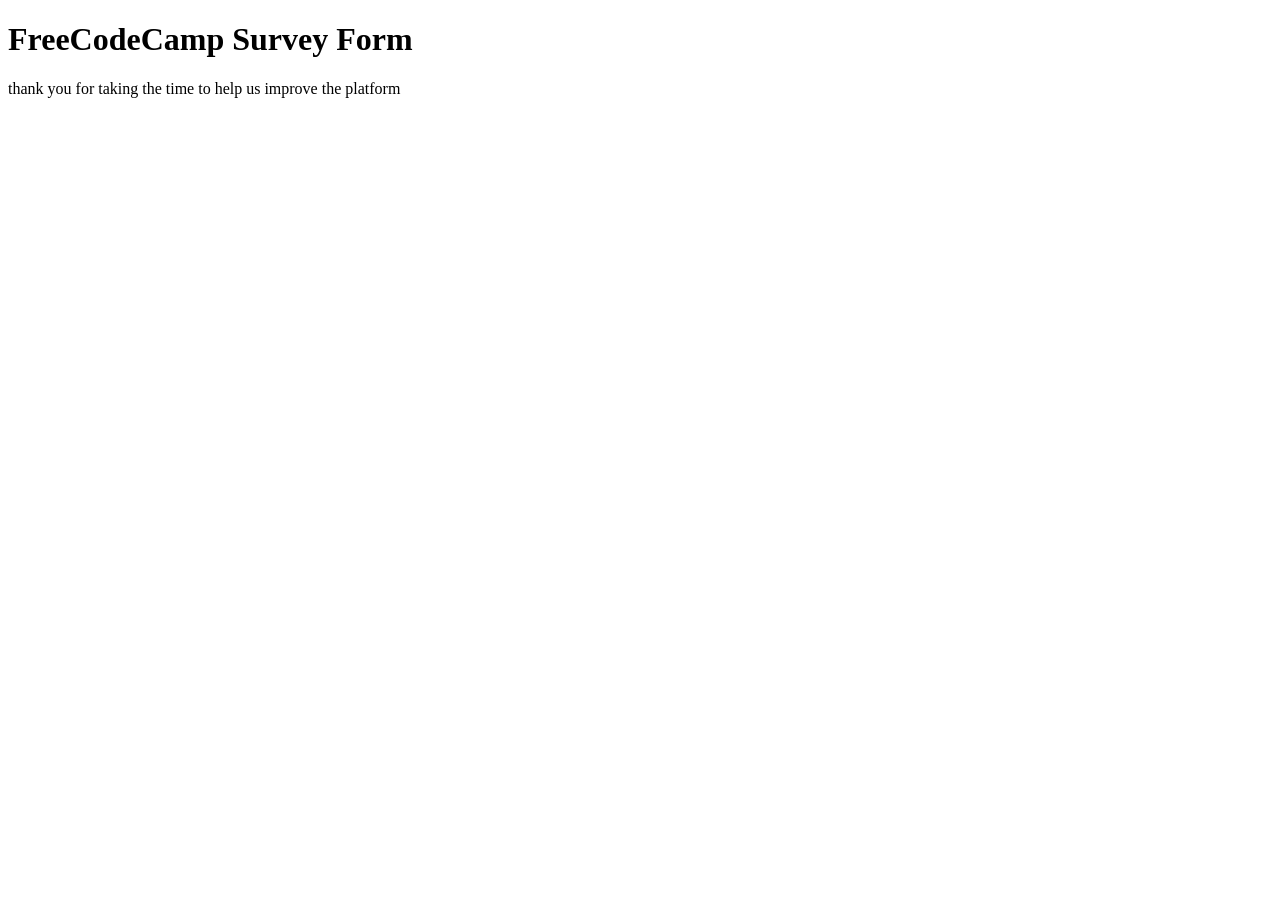
==== survey.html @ d07f4d95 "initialised repo" ====
<!DOCTYPE html>
<html lang="en">
    <head>
    <meta charset="UTF-8">
    <meta name="viewport" content="width=device-width, initial-scale=1.2">
    <title>Free CodeCamp survey form</title>
    <link rel="stylesheet" href="style/style.css" />
  </head>
    <h1>FreeCodeCamp Survey Form</h1>
    <p id="top-para">
      thank you for taking the time to help us improve the platform
    </p>
  </header>
  <body>
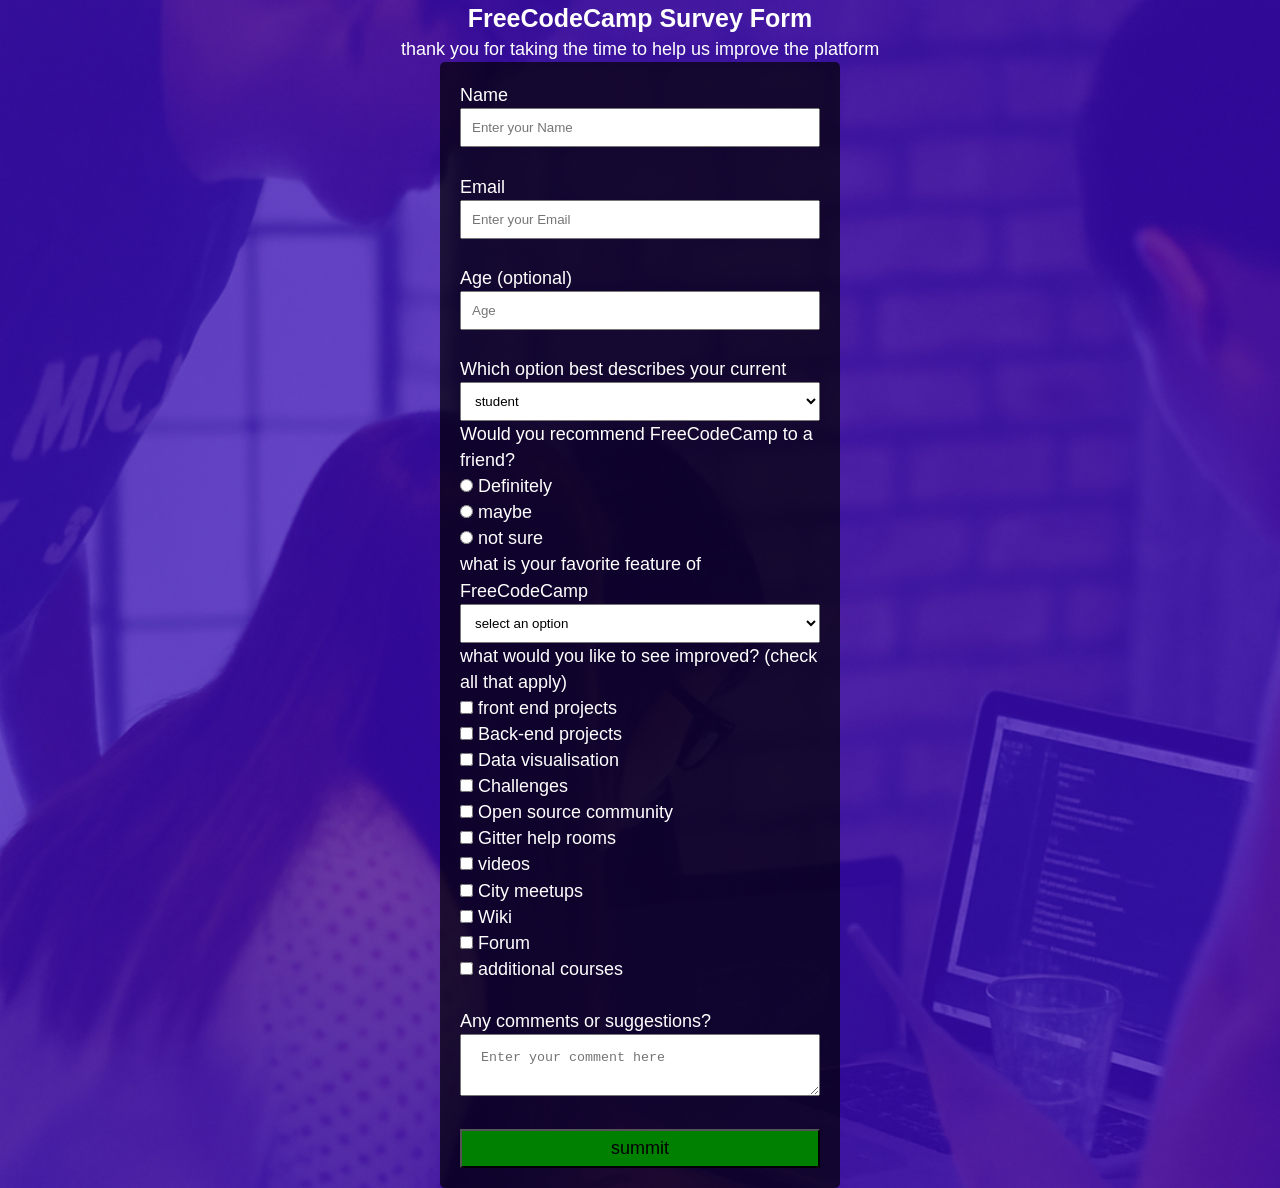
==== commit 2c6cf11a: "added the style css code and the survey form code plus the image" ====
--- a/survey.html
+++ b/survey.html
@@ -11,4 +11,81 @@
       thank you for taking the time to help us improve the platform
     </p>
   </header>
-  <body>+  <body>
+     <main>
+      <form action="submit-data" method="POST">
+       
+        <div>
+          <label>Name</label><br />
+          <input
+            type="text"
+            placeholder="Enter your Name"
+            class="name"
+          /><br /><br />
+          <label>Email</label><br />
+          <input
+            type="email"
+            placeholder="Enter your Email"
+            class="name"
+          /><br /><br />
+          <label>Age (optional)</label><br />
+          <input type="number" placeholder="Age" class="name" /><br /><br />
+          <label>Which option best describes your current</label><br />
+          <select class="name">
+            <option value="st">student</option>
+            <option value="jb">full time job</option>
+            <option value="fl">full time learner</option>
+            <option value="ps">prefer not to say</option>
+            <option value="or">other</option>
+          </select>
+          <p>Would you recommend FreeCodeCamp to a friend?</p>
+          <input type="radio" id="option1" />
+          <label for="option1">Definitely</label><br />
+          <input type="radio" id="option2" />
+          <label for="option2">maybe</label><br />
+          <input type="radio" id="option3" />
+          <label for="option3">not sure</label><br />
+          <label>what is your favorite feature of FreeCodeCamp</label><br />
+          <select class="name">
+            <option value="">select an option</option>
+            <option value="ch">Challenges</option>
+            <option value="pj">projects</option>
+            <option value="cm">community</option>
+            <option value="ps">open source</option>
+          </select>
+          <p>what would you like to see improved? (check all that apply)</p>
+          <input type="checkbox" id="front end projects" />
+          <label for="front end projects"> front end projects</label><br />
+          <input type="checkbox" id="Back-end projects" />
+          <label for="Back-end projects">Back-end projects</label><br />
+          <input type="checkbox" id="Data visualisation" />
+          <label for="Data visualisation">Data visualisation</label><br />
+          <input type="checkbox" id="Challenges" />
+          <label for="Challenges">Challenges</label><br />
+          <input type="checkbox" id="Open source community" />
+          <label for="Open source community">Open source community</label><br />
+          <input type="checkbox" id="Gitter help rooms" />
+          <label for="Gitter help rooms">Gitter help rooms</label><br />
+          <input type="checkbox" id="videos" />
+          <label for="videos">videos</label><br />
+          <input type="checkbox" id="City meetups" />
+          <label for="City meetups">City meetups</label><br />
+          <input type="checkbox" id="Wiki" />
+          <label for="Wiki">Wiki</label><br />
+          <input type="checkbox" id="Forum" />
+          <label for="Forum">Forum</label><br />
+          <input type="checkbox" id="additional courses" />
+          <label for="additional courses">additional courses</label><br /><br />
+          <p>Any comments or suggestions?</p>
+          <textarea
+            id="msg"
+            name="message"
+            placeholder="Enter your comment here"
+          ></textarea
+          ><br /><br />
+          <button>summit</button>
+        </div>
+      </form>
+    </main>
+  </body>
+</html>
--- a/style/style.css
+++ b/style/style.css
@@ -0,0 +1,59 @@
+* {
+  box-sizing: border-box;
+  padding: 0;
+  margin: auto;
+}
+header {
+  font-style: italic;
+  width: 100%;
+  padding-left: 28px;
+  margin: 50px 0;
+}
+h1 {
+  font-size: 25px;
+  text-align: center;
+}
+#top-para {
+  width: 100%;
+  font-size: large;
+  font-weight: 100;
+  text-align: center;
+}
+
+body {
+  background-image: url(../asset/image/pic.png);
+  filter: blur(80px);
+  -webkit-filter: blur();
+  text-align: left;
+  background-repeat: no-repeat;
+  background-size: cover;
+  margin-left: auto;
+  margin-right: auto;
+  min-height: 100px;
+  line-height: 1.45;
+  color: white;
+  font-size: 18px;
+  font-family: sans-serif;
+}
+div {
+  border: 1px;
+  padding: 20px;
+  background-color: #000000b3;
+  border-radius: 5px;
+  max-width: 400px;
+  width: 100%;
+}
+button {
+  width: 100%;
+  background-color: green;
+  padding: 7px 7px;
+  font-size: 18px;
+}
+textarea {
+  width: 100%;
+  padding: 15px 20px;
+}
+.name {
+  width: 100%;
+  padding: 10px 10px;
+}
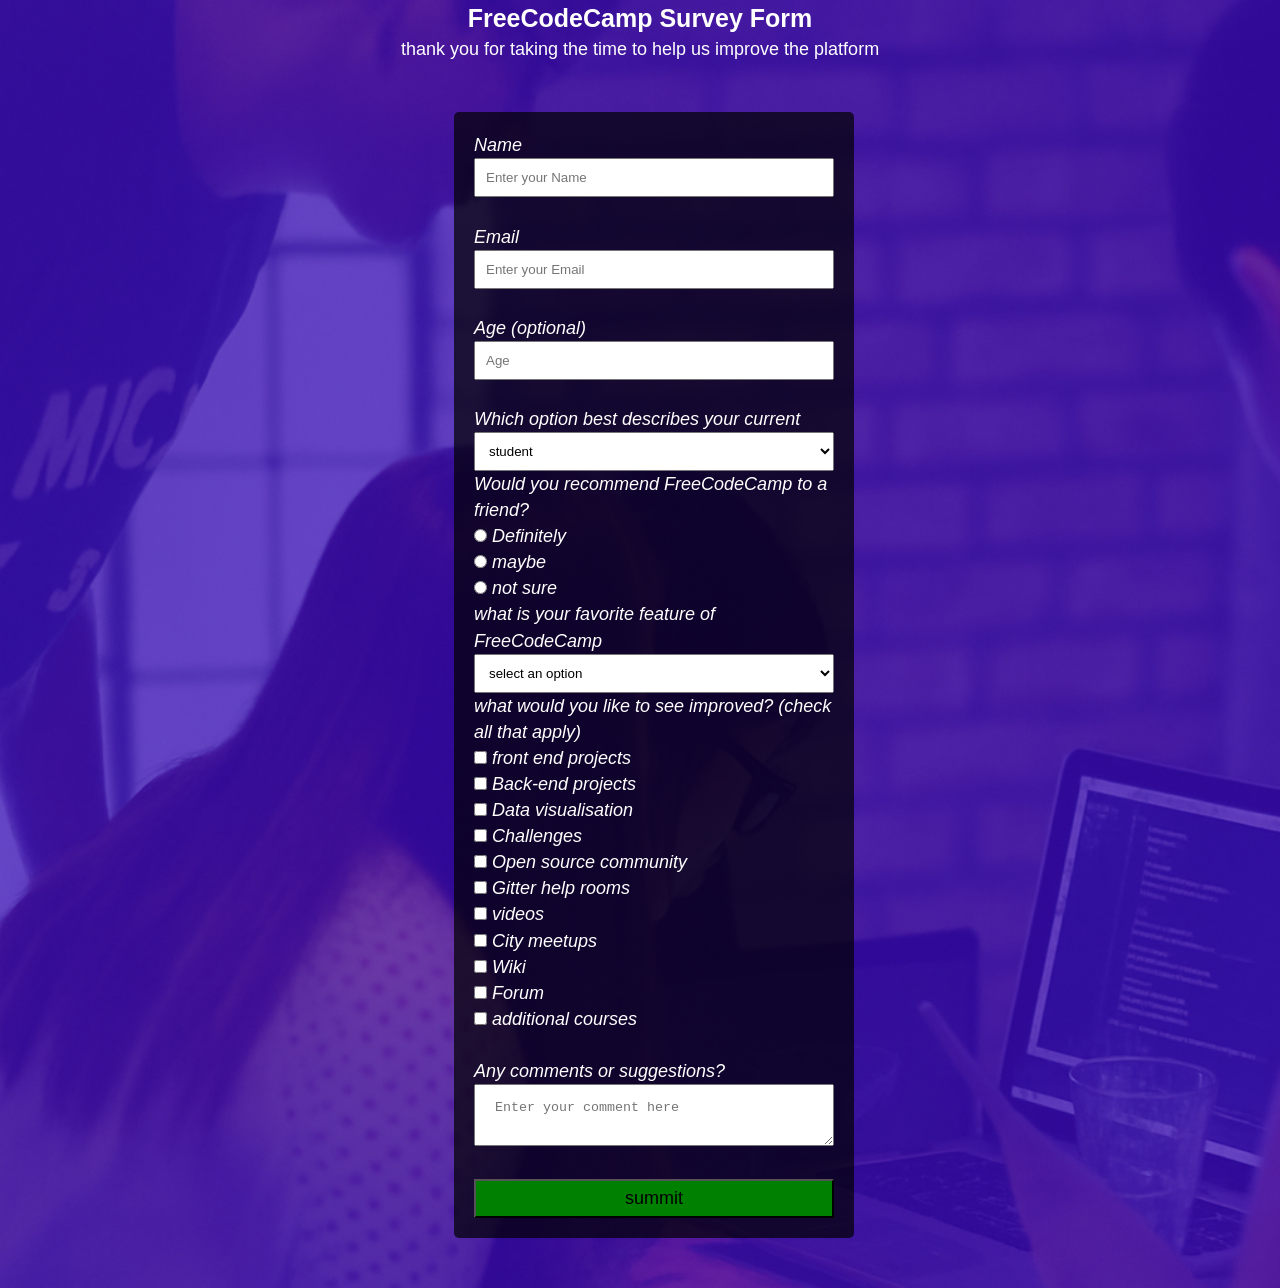
==== commit 6d30e64a: "linter problems has been fixed" ====
--- a/survey.html
+++ b/survey.html
@@ -5,12 +5,12 @@
     <meta name="viewport" content="width=device-width, initial-scale=1.2">
     <title>Free CodeCamp survey form</title>
     <link rel="stylesheet" href="style/style.css" />
-  </head>
+    </head>
     <h1>FreeCodeCamp Survey Form</h1>
     <p id="top-para">
       thank you for taking the time to help us improve the platform
     </p>
-  </header>
+    <header>
   <body>
      <main>
       <form action="submit-data" method="POST">
--- a/style/style.css
+++ b/style/style.css
@@ -3,16 +3,19 @@
   padding: 0;
   margin: auto;
 }
+
 header {
   font-style: italic;
   width: 100%;
   padding-left: 28px;
   margin: 50px 0;
 }
+
 h1 {
   font-size: 25px;
   text-align: center;
 }
+
 #top-para {
   width: 100%;
   font-size: large;
@@ -22,8 +25,6 @@
 
 body {
   background-image: url(../asset/image/pic.png);
-  filter: blur(80px);
-  -webkit-filter: blur();
   text-align: left;
   background-repeat: no-repeat;
   background-size: cover;
@@ -35,6 +36,7 @@
   font-size: 18px;
   font-family: sans-serif;
 }
+
 div {
   border: 1px;
   padding: 20px;
@@ -43,17 +45,21 @@
   max-width: 400px;
   width: 100%;
 }
+
 button {
   width: 100%;
   background-color: green;
-  padding: 7px 7px;
+  padding: 7px;
   font-size: 18px;
 }
+
 textarea {
   width: 100%;
   padding: 15px 20px;
 }
+
 .name {
   width: 100%;
-  padding: 10px 10px;
+  padding: 10px;
 }
+
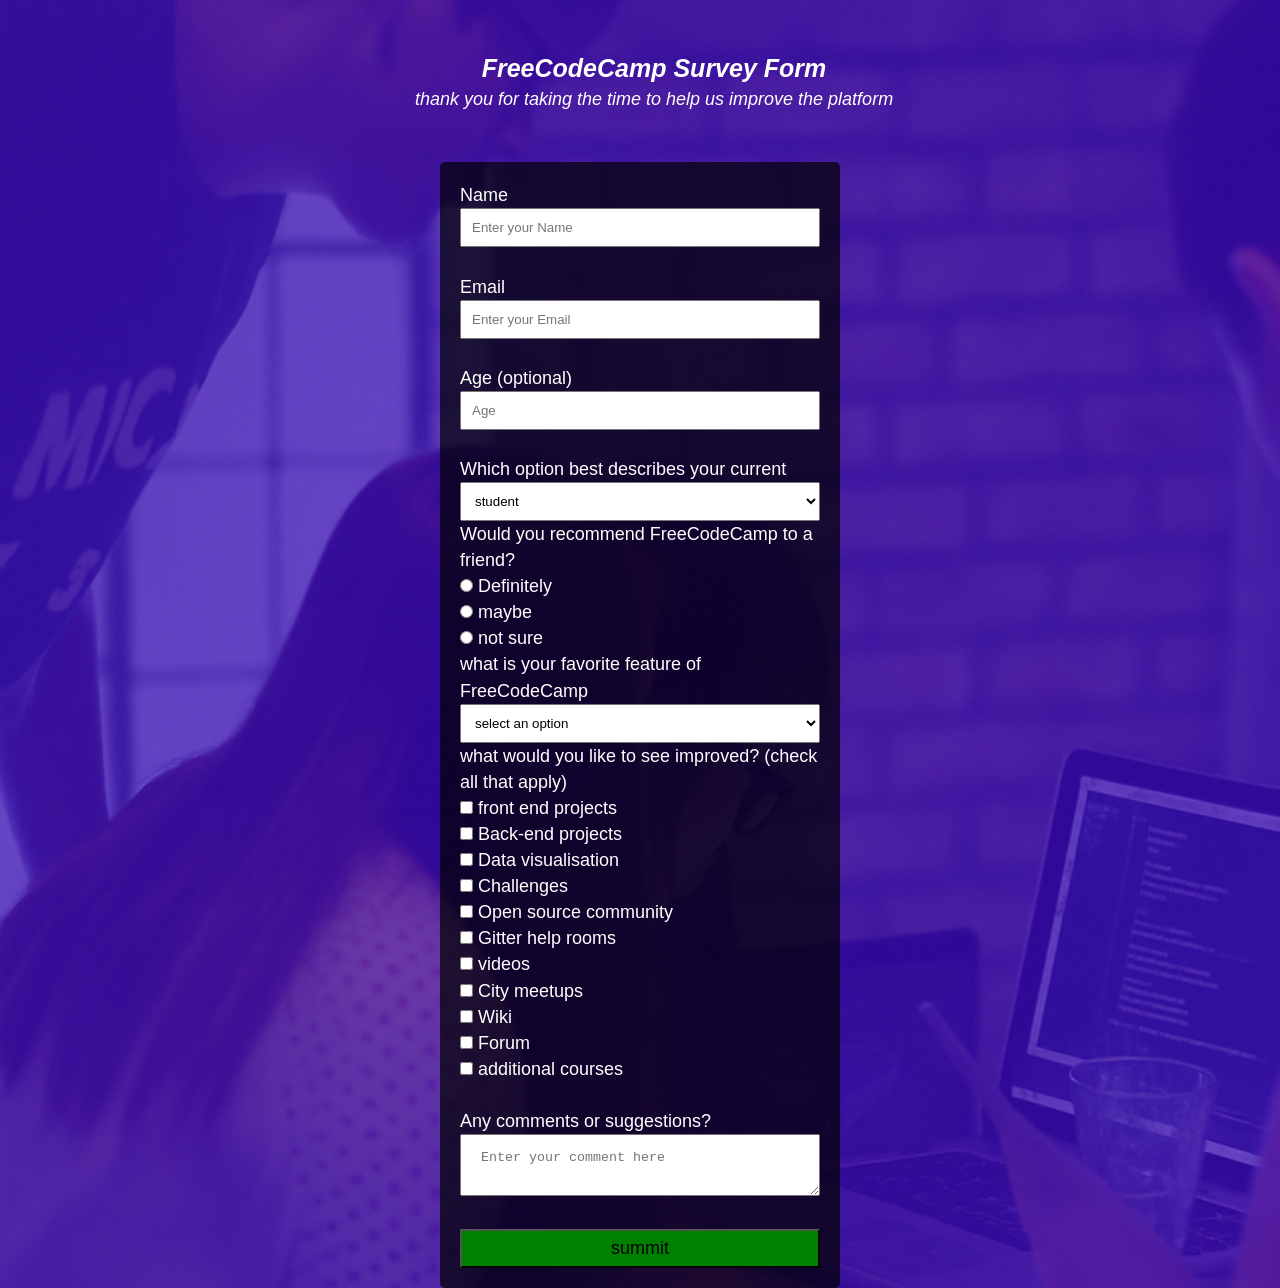
==== commit 9b87a48e: "changes in survey file done" ====
--- a/survey.html
+++ b/survey.html
@@ -6,11 +6,12 @@
     <title>Free CodeCamp survey form</title>
     <link rel="stylesheet" href="style/style.css" />
     </head>
+    <header>
     <h1>FreeCodeCamp Survey Form</h1>
     <p id="top-para">
       thank you for taking the time to help us improve the platform
     </p>
-    <header>
+</header>
   <body>
      <main>
       <form action="submit-data" method="POST">
@@ -54,27 +55,27 @@
             <option value="ps">open source</option>
           </select>
           <p>what would you like to see improved? (check all that apply)</p>
-          <input type="checkbox" id="front end projects" />
+          <input type="checkbox" id="frontendprojects" />
           <label for="front end projects"> front end projects</label><br />
-          <input type="checkbox" id="Back-end projects" />
+          <input type="checkbox" id="Back-endprojects" />
           <label for="Back-end projects">Back-end projects</label><br />
-          <input type="checkbox" id="Data visualisation" />
+          <input type="checkbox" id="datavisualisation" />
           <label for="Data visualisation">Data visualisation</label><br />
           <input type="checkbox" id="Challenges" />
           <label for="Challenges">Challenges</label><br />
-          <input type="checkbox" id="Open source community" />
+          <input type="checkbox" id="opensourcecommunity" />
           <label for="Open source community">Open source community</label><br />
-          <input type="checkbox" id="Gitter help rooms" />
+          <input type="checkbox" id="gitterhelprooms" />
           <label for="Gitter help rooms">Gitter help rooms</label><br />
           <input type="checkbox" id="videos" />
           <label for="videos">videos</label><br />
-          <input type="checkbox" id="City meetups" />
+          <input type="checkbox" id="citymeetups" />
           <label for="City meetups">City meetups</label><br />
-          <input type="checkbox" id="Wiki" />
+          <input type="checkbox" id="wiki" />
           <label for="Wiki">Wiki</label><br />
-          <input type="checkbox" id="Forum" />
+          <input type="checkbox" id="forum" />
           <label for="Forum">Forum</label><br />
-          <input type="checkbox" id="additional courses" />
+          <input type="checkbox" id="additionalcourses" />
           <label for="additional courses">additional courses</label><br /><br />
           <p>Any comments or suggestions?</p>
           <textarea
